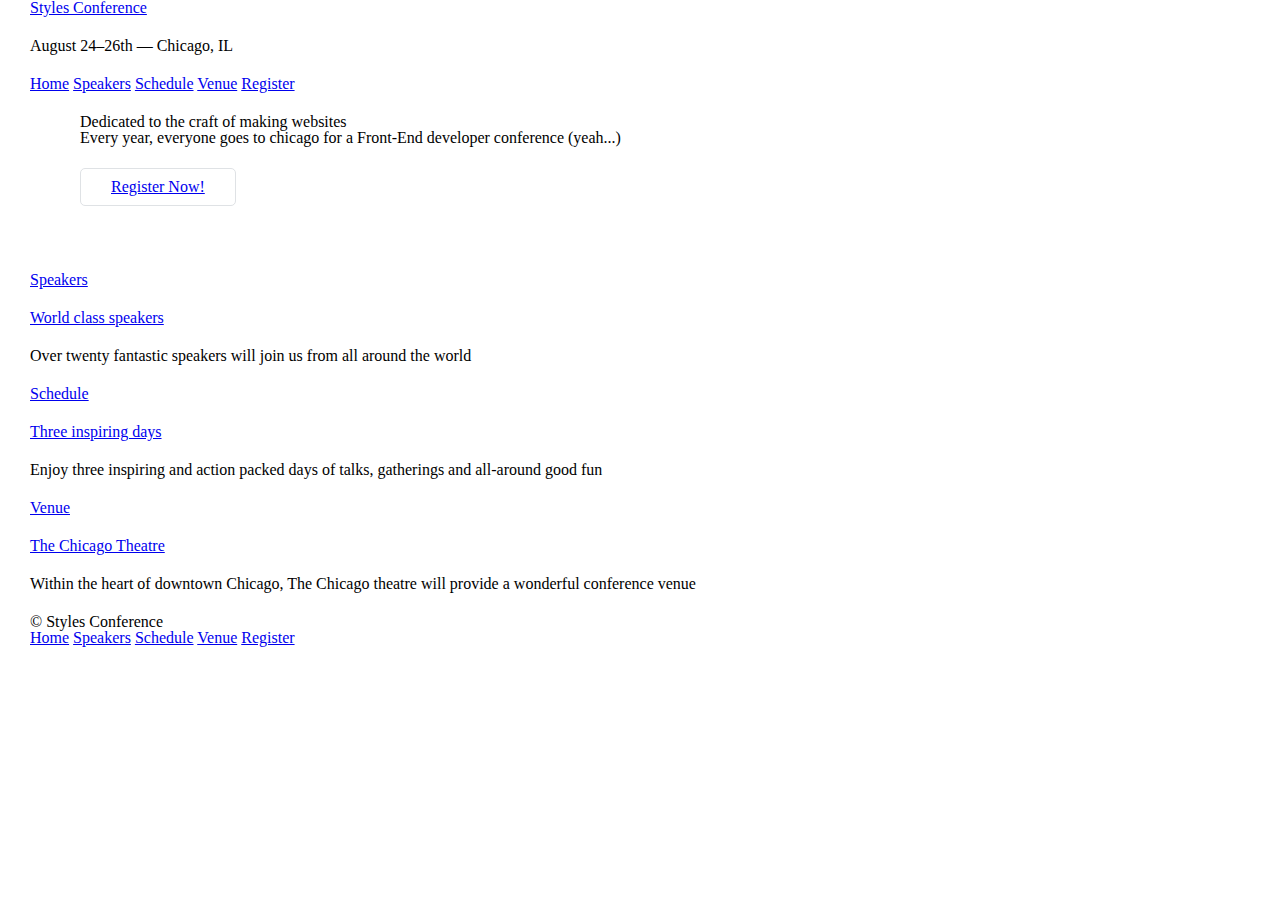
==== styles-conference/index.html @ d7342c50 "Chapter 4" ====
<!DOCTYPE html>
<html lang = "en">

  <head>
    <meta charset = "utf-8">
    <link rel = "stylesheet" href = "assets/stylesheets/main.css">
    <title>Styles Conference</title>
  </head>

  <body>

    <!--Header -->

    <header class = "containier">

      <h1>
        <a href = "index.html">Styles Conference</a>
      </h1>

      <h3>August 24&ndash;26th &mdash; Chicago, IL</h3>

      <nav>
        <a href = "index.html">Home</a>
        <a href = "speakers.html">Speakers</a>
        <a href = "schedule.html">Schedule</a>
        <a href = "venue.html">Venue</a>
        <a href = "register.html">Register</a>
      </nav>

    </header>

    <!--Main Content -->

    <section class = "hero containier">
      <h2>Dedicated to the craft of making websites</h2>
      <p>Every year, everyone goes to chicago for a Front-End developer conference (yeah...)</p>
      <a href = "register.html" class = "btn btn-alt">Register Now!</a>
    </section>

    <section class = "containier">
      <section>
        <a href = "speakers.html">
          <h5>Speakers</h5>
          <h3>World class speakers</h3>
        </a>
        <p>Over twenty fantastic speakers will join us from all around the world</p>
      </section>

      <section>
        <a href = "schedule.html">
          <h5>Schedule</h5>
          <h3>Three inspiring days</h3>
        </a>
        <p>Enjoy three inspiring and action packed days of talks, gatherings and all-around good fun</p>
      </section>

      <section>
        <a href = "venue.html">
          <h5>Venue</h5>
          <h3>The Chicago Theatre</h3>
        </a>
        <p>Within the heart of downtown Chicago, The Chicago theatre will provide a wonderful conference venue</p>
      </section>

    </section>

    <!-- Footer -->

    <footer class = "containier">
      <small>&copy; Styles Conference</small>
      <nav>
        <a href = "index.html">Home</a>
        <a href = "speakers.html">Speakers</a>
        <a href = "schedule.html">Schedule</a>
        <a href = "venue.html">Venue</a>
        <a href = "register.html">Register</a>
      </nav>
    </footer>
  </body>
</html>
---- styles-conference/assets/stylesheets/main.css ----
/* http://meyerweb.com/eric/tools/css/reset/
   v2.0 | 20110126
   License: none (public domain)
*/

html, body, div, span, applet, object, iframe,
h1, h2, h3, h4, h5, h6, p, blockquote, pre,
a, abbr, acronym, address, big, cite, code,
del, dfn, em, img, ins, kbd, q, s, samp,
small, strike, strong, sub, sup, tt, var,
b, u, i, center,
dl, dt, dd, ol, ul, li,
fieldset, form, label, legend,
table, caption, tbody, tfoot, thead, tr, th, td,
article, aside, canvas, details, embed,
figure, figcaption, footer, header, hgroup,
menu, nav, output, ruby, section, summary,
time, mark, audio, video {
	margin: 0;
	padding: 0;
	border: 0;
	font-size: 100%;
	font: inherit;
	vertical-align: baseline;
}
/* HTML5 display-role reset for older browsers */
article, aside, details, figcaption, figure,
footer, header, hgroup, menu, nav, section {
	display: block;
}
body {
	line-height: 1;
}
ol, ul {
	list-style: none;
}
blockquote, q {
	quotes: none;
}
blockquote:before, blockquote:after,
q:before, q:after {
	content: '';
	content: none;
}
table {
	border-collapse: collapse;
	border-spacing: 0;
}

/*
 =================
 Grid
 =================
 */

*,
*:before,
*:after {
  -webkit-box-sizing: border-box;
      moz-box-sizing: border-box;
          box-sizing: border-box;
}

.containier {
  width: 960px;
  padding-left: 30px;
  padding-right: 30px;
  margin: 0, auto;

}

/*
==================
Typography
==================
*/
h1, h3, h4, h5, p {
  margin-bottom: 22px;
}

/*
===================
Buttons
===================
*/
.btn {
  display: inline-block;
  border-radius: 5px;
  margin: 0;
}

.btn-alt {
  border: 1px solid #dfe2e5;
  padding: 10px 30px;
}

/*
====================
Home
====================
*/

.hero {
  padding: 22px 80px 66px 80px;
}
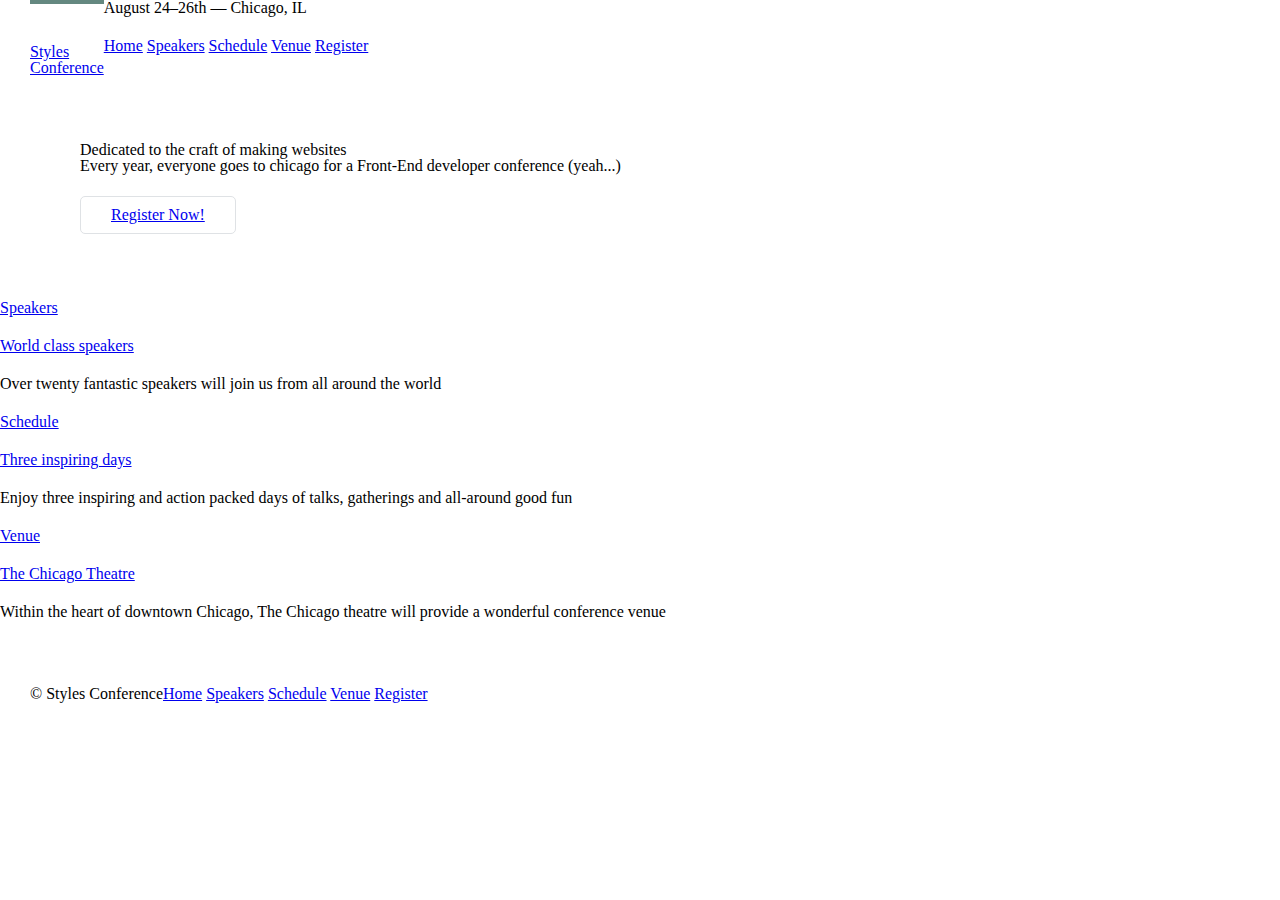
==== commit e38dfde1: "Chapter 5: Floats" ====
--- a/styles-conference/index.html
+++ b/styles-conference/index.html
@@ -11,10 +11,10 @@
 
     <!--Header -->
 
-    <header class = "containier">
+    <header class = "container group">
 
-      <h1>
-        <a href = "index.html">Styles Conference</a>
+      <h1 class = "logo">
+        <a href = "index.html">Styles <br> Conference</a>
       </h1>
 
       <h3>August 24&ndash;26th &mdash; Chicago, IL</h3>
@@ -66,7 +66,7 @@
 
     <!-- Footer -->
 
-    <footer class = "containier">
+    <footer class = "primary-footer container group">
       <small>&copy; Styles Conference</small>
       <nav>
         <a href = "index.html">Home</a>
--- a/styles-conference/assets/stylesheets/main.css
+++ b/styles-conference/assets/stylesheets/main.css
@@ -61,12 +61,32 @@
           box-sizing: border-box;
 }
 
-.containier {
+.container {
   width: 960px;
   padding-left: 30px;
   padding-right: 30px;
   margin: 0, auto;
 
+}
+
+/*
+===================
+Clearfix
+===================
+*/
+.group:before,
+.group:after {
+  content: "";
+  display: table;
+}
+
+.group:after {
+  clear: both;
+}
+
+.group{
+  clear: both;
+  *zoom: 1;
 }
 
 /*
@@ -103,3 +123,29 @@
 .hero {
   padding: 22px 80px 66px 80px;
 }
+
+
+/*
+=====================
+Primary header
+=====================
+*/
+.logo {
+  border-top: 4px solid #648880;
+  padding: 40px 0 22px 0;
+  float: left;
+}
+
+/*
+=====================
+Primary footer
+=====================
+*/
+.primary-footer {
+  padding-top: 44px;
+  padding-bottom: 44px;
+}
+
+.primary-footer small {
+  float: left;
+}
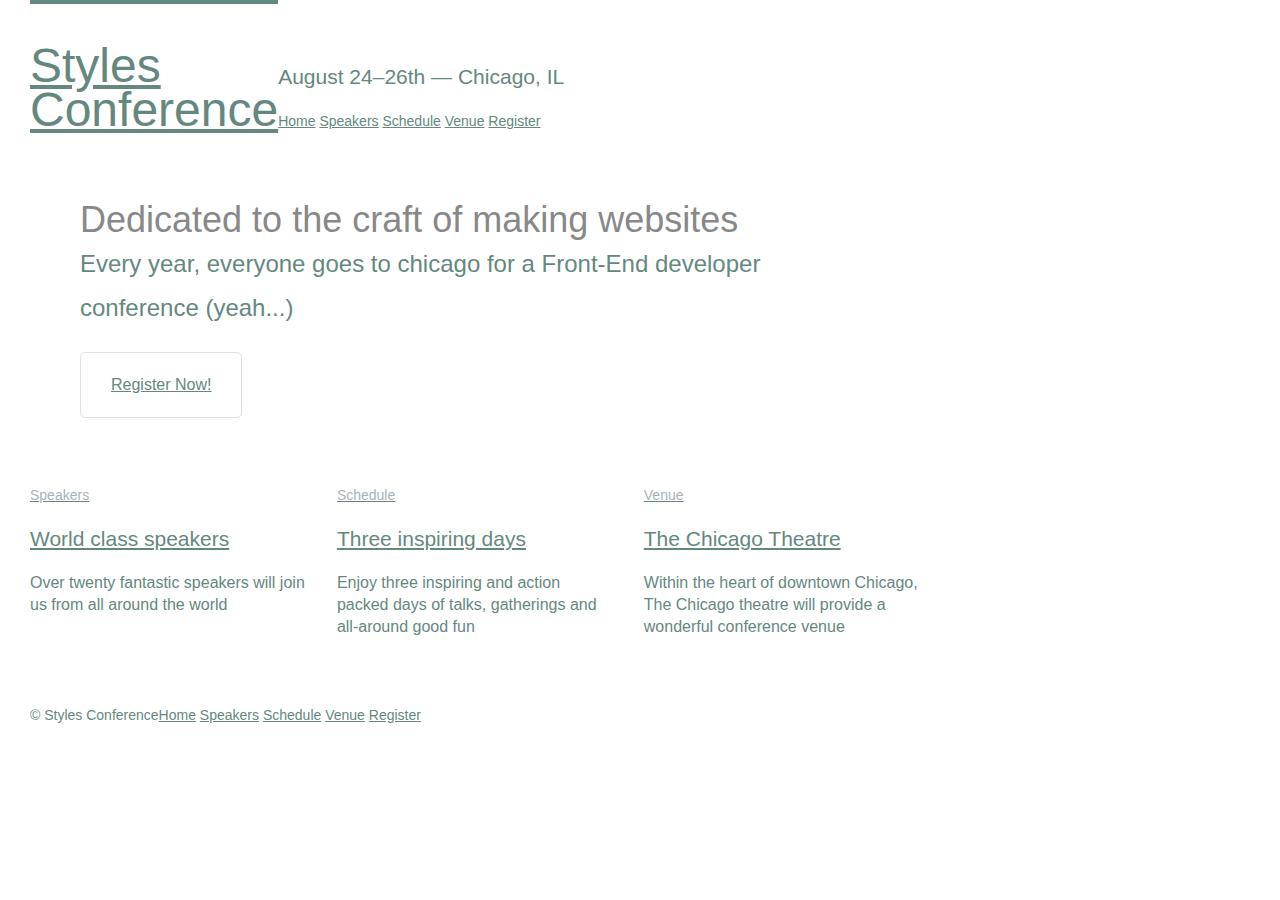
==== commit 2f7a04b0: "Chapter 6: Typography" ====
--- a/styles-conference/index.html
+++ b/styles-conference/index.html
@@ -17,9 +17,9 @@
         <a href = "index.html">Styles <br> Conference</a>
       </h1>
 
-      <h3>August 24&ndash;26th &mdash; Chicago, IL</h3>
+      <h3 class = "tagline">August 24&ndash;26th &mdash; Chicago, IL</h3>
 
-      <nav>
+      <nav class = "primary-nav">
         <a href = "index.html">Home</a>
         <a href = "speakers.html">Speakers</a>
         <a href = "schedule.html">Schedule</a>
@@ -31,30 +31,37 @@
 
     <!--Main Content -->
 
-    <section class = "hero containier">
+    <section class = "hero container">
       <h2>Dedicated to the craft of making websites</h2>
       <p>Every year, everyone goes to chicago for a Front-End developer conference (yeah...)</p>
       <a href = "register.html" class = "btn btn-alt">Register Now!</a>
     </section>
 
-    <section class = "containier">
-      <section>
+    <section class = "grid">
+      <section class = "teaser col-1-3">
         <a href = "speakers.html">
+
+          <!-- Speakers -->
+
           <h5>Speakers</h5>
           <h3>World class speakers</h3>
         </a>
         <p>Over twenty fantastic speakers will join us from all around the world</p>
-      </section>
+      </section><!--
 
-      <section>
+        Schedule
+
+      --><section class = "teaser col-1-3">
         <a href = "schedule.html">
           <h5>Schedule</h5>
           <h3>Three inspiring days</h3>
         </a>
         <p>Enjoy three inspiring and action packed days of talks, gatherings and all-around good fun</p>
-      </section>
+      </section><!--
 
-      <section>
+        Venue
+
+      --><section class = "teaser col-1-3">
         <a href = "venue.html">
           <h5>Venue</h5>
           <h3>The Chicago Theatre</h3>
--- a/styles-conference/assets/stylesheets/main.css
+++ b/styles-conference/assets/stylesheets/main.css
@@ -48,6 +48,17 @@
 }
 
 /*
+==================
+Custom Styles
+==================
+*/
+body {
+  color: #888;
+  font: 300 16px/22px "Open Sans", "Helvetica Neue", Helvetica, Arial, sans-serif;
+}
+
+
+/*
  =================
  Grid
  =================
@@ -62,11 +73,35 @@
 }
 
 .container {
-  width: 960px;
   padding-left: 30px;
   padding-right: 30px;
+}
+
+.container,
+.grid {
+  width: 960px;
   margin: 0, auto;
-
+}
+
+.col-1-3 {
+  width: 33%;
+}
+
+.col-2-3 {
+  width: 66%;
+}
+
+.col-1-3,
+.col-2-3 {
+  display: inline-block;
+  vertical-align: top;
+}
+
+.grid,
+.col-1-3,
+.col-2-3 {
+  padding-left: 15px;
+  padding-right: 15px;
 }
 
 /*
@@ -96,7 +131,59 @@
 */
 h1, h3, h4, h5, p {
   margin-bottom: 22px;
-}
+  color: #648880;
+}
+
+h1 {
+  font-size: 36px;
+  line-height: 44px;
+}
+
+h2 {
+  font-size: 24px;
+  line-height: 44px;
+}
+
+h3 {
+  font-size: 21px;
+}
+
+h4 {
+  font-size: 18px;
+}
+
+h5 {
+  color: #a9b2b9;
+  font-size: 14px;
+  font-weight: 400;
+}
+
+strong {
+  font-weight: 400;
+}
+
+cite, em {
+  font-style: italic;
+}
+
+/*
+====================
+Links
+====================
+*/
+
+a:hover {
+  color: #a9b2b9;
+}
+
+a {
+  color: #648880;
+}
+
+.teaser a:hover h3{
+  color: #a9b2b9;
+}
+
 
 /*
 ===================
@@ -122,8 +209,16 @@
 
 .hero {
   padding: 22px 80px 66px 80px;
-}
-
+  line-height: 44px;
+}
+
+.hero h2 {
+  font-size: 36px;
+}
+
+.hero p {
+  font-size: 24px;
+}
 
 /*
 =====================
@@ -134,6 +229,17 @@
   border-top: 4px solid #648880;
   padding: 40px 0 22px 0;
   float: left;
+  font-size: 48px;
+  line-height: 44px;
+}
+
+.tagline {
+  margin: 66px 0 22px 0;
+}
+
+.primary-nav {
+  font-size: 14px;
+  font-weight: 400;
 }
 
 /*
@@ -142,10 +248,13 @@
 =====================
 */
 .primary-footer {
+  color: #648880;
+  font-size: 14px;
   padding-top: 44px;
   padding-bottom: 44px;
 }
 
 .primary-footer small {
   float: left;
-}
+  font-weight: 400;
+}
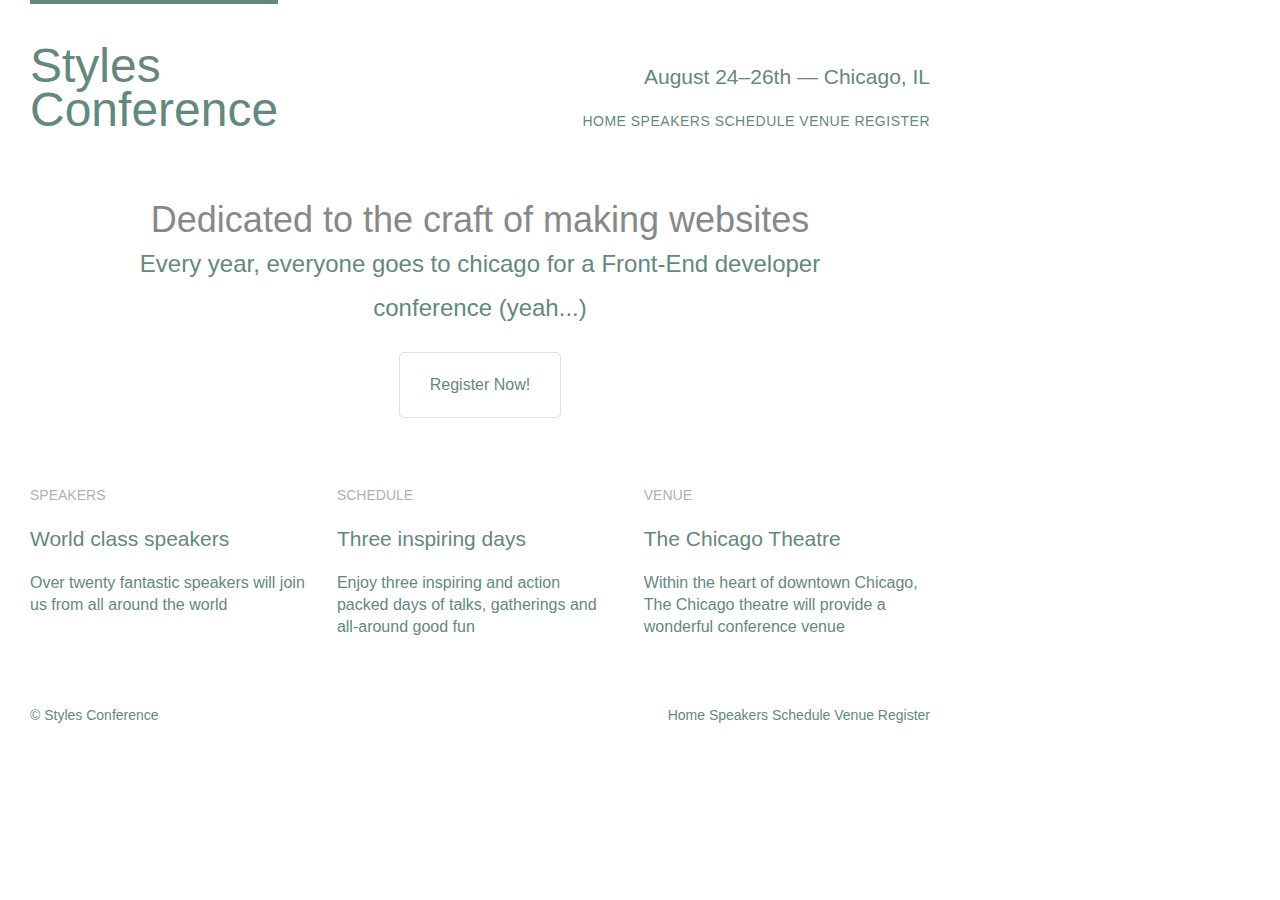
==== commit 406e6858: "Typography: sectond batch of practice" ====
--- a/styles-conference/index.html
+++ b/styles-conference/index.html
@@ -19,7 +19,7 @@
 
       <h3 class = "tagline">August 24&ndash;26th &mdash; Chicago, IL</h3>
 
-      <nav class = "primary-nav">
+      <nav class = "nav primary-nav">
         <a href = "index.html">Home</a>
         <a href = "speakers.html">Speakers</a>
         <a href = "schedule.html">Schedule</a>
@@ -75,7 +75,7 @@
 
     <footer class = "primary-footer container group">
       <small>&copy; Styles Conference</small>
-      <nav>
+      <nav class = "nav">
         <a href = "index.html">Home</a>
         <a href = "speakers.html">Speakers</a>
         <a href = "schedule.html">Schedule</a>
--- a/styles-conference/assets/stylesheets/main.css
+++ b/styles-conference/assets/stylesheets/main.css
@@ -156,6 +156,7 @@
   color: #a9b2b9;
   font-size: 14px;
   font-weight: 400;
+  text-transform: uppercase;
 }
 
 strong {
@@ -178,6 +179,11 @@
 
 a {
   color: #648880;
+  text-decoration: none;
+}
+
+p a {
+  border-bottom: 1px solid #dfe2e5;
 }
 
 .teaser a:hover h3{
@@ -210,6 +216,7 @@
 .hero {
   padding: 22px 80px 66px 80px;
   line-height: 44px;
+  text-align: center;
 }
 
 .hero h2 {
@@ -235,11 +242,14 @@
 
 .tagline {
   margin: 66px 0 22px 0;
+  text-align: right;
 }
 
 .primary-nav {
   font-size: 14px;
   font-weight: 400;
+  text-transform: uppercase;
+  letter-spacing: .5px;
 }
 
 /*
@@ -258,3 +268,12 @@
   float: left;
   font-weight: 400;
 }
+
+/*
+=====================
+Navigation
+=====================
+*/
+.nav {
+  text-align: right;
+}
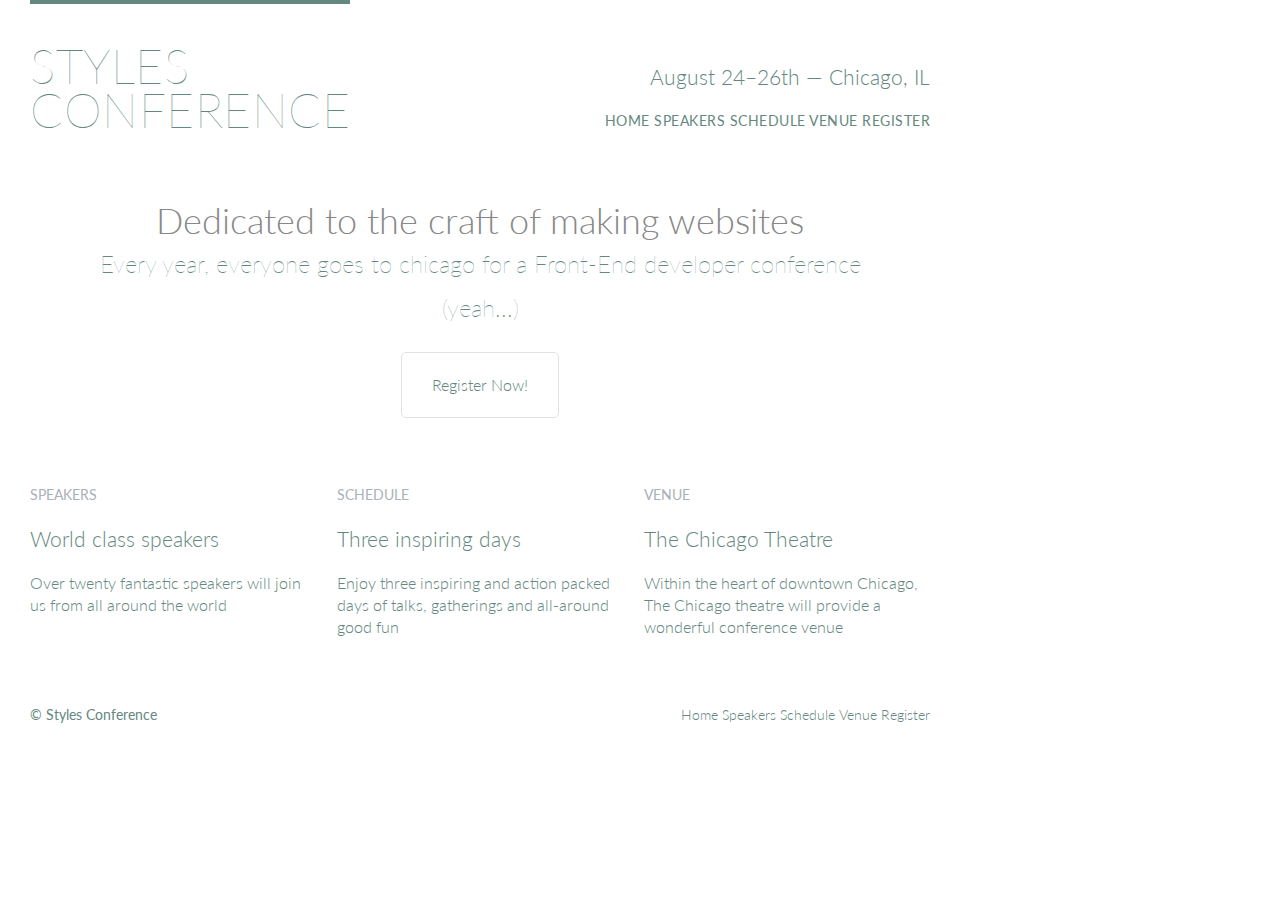
==== commit 63632c8a: "Typography: Last update" ====
--- a/styles-conference/index.html
+++ b/styles-conference/index.html
@@ -4,6 +4,7 @@
   <head>
     <meta charset = "utf-8">
     <link rel = "stylesheet" href = "assets/stylesheets/main.css">
+    <link rel = "stylesheet" href="https://fonts.googleapis.com/css?family=Lato:100,300,400">
     <title>Styles Conference</title>
   </head>
 
--- a/styles-conference/assets/stylesheets/main.css
+++ b/styles-conference/assets/stylesheets/main.css
@@ -54,7 +54,7 @@
 */
 body {
   color: #888;
-  font: 300 16px/22px "Open Sans", "Helvetica Neue", Helvetica, Arial, sans-serif;
+  font: 300 16px/22px "Lato", "Open Sans", "Helvetica Neue", Helvetica, Arial, sans-serif;
 }
 
 
@@ -225,6 +225,7 @@
 
 .hero p {
   font-size: 24px;
+  font-weight: 100;
 }
 
 /*
@@ -238,6 +239,9 @@
   float: left;
   font-size: 48px;
   line-height: 44px;
+  text-transform: uppercase;
+  letter-spacing: .5px;
+  font-weight: 100;
 }
 
 .tagline {
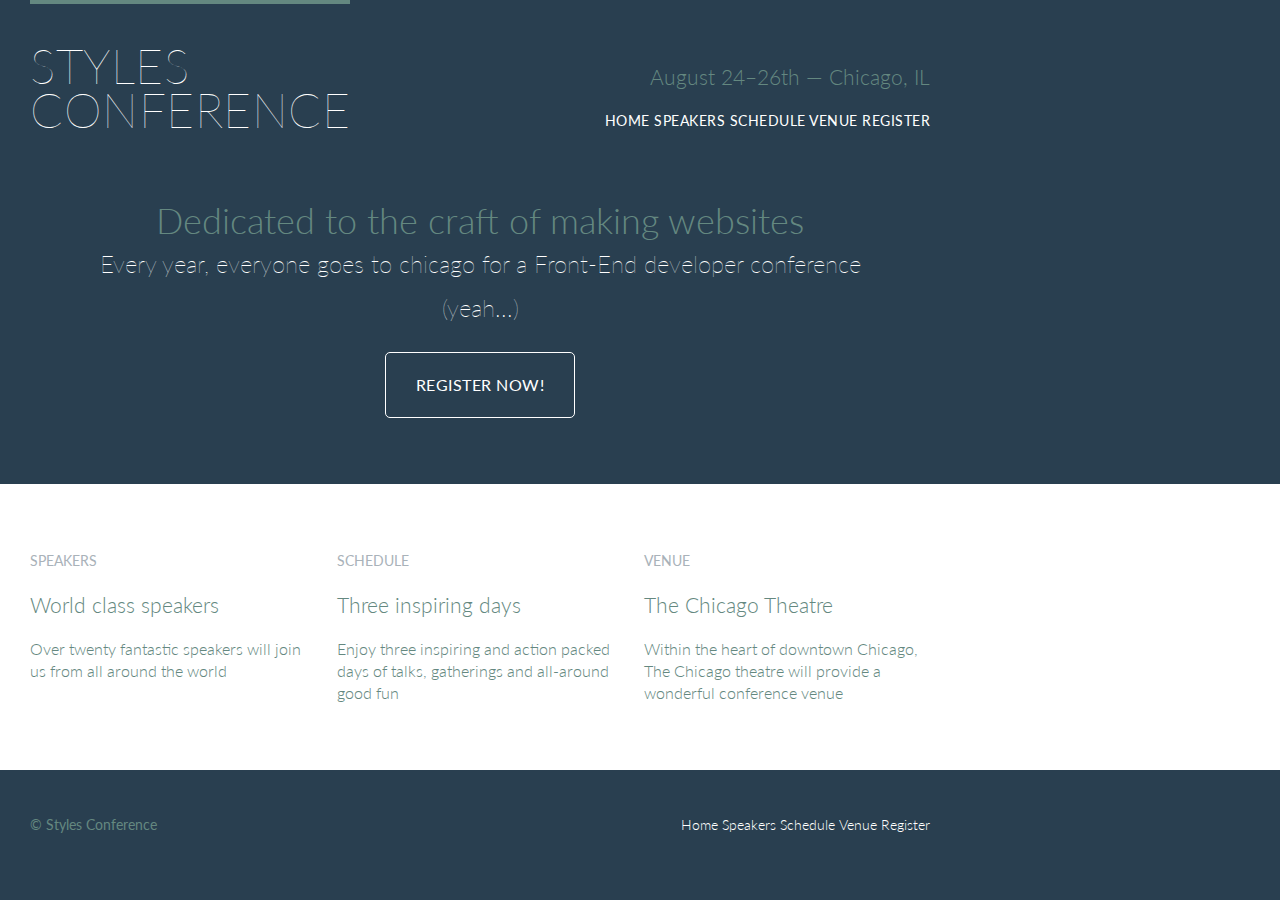
==== commit b038b25b: "Backgrounds: First Practice" ====
--- a/styles-conference/index.html
+++ b/styles-conference/index.html
@@ -12,7 +12,7 @@
 
     <!--Header -->
 
-    <header class = "container group">
+    <header class = "primary-header container group">
 
       <h1 class = "logo">
         <a href = "index.html">Styles <br> Conference</a>
@@ -38,38 +38,41 @@
       <a href = "register.html" class = "btn btn-alt">Register Now!</a>
     </section>
 
-    <section class = "grid">
-      <section class = "teaser col-1-3">
-        <a href = "speakers.html">
+    <section class = "rows">
+      <div class = "grid">
 
-          <!-- Speakers -->
+        <section class = "teaser col-1-3">
+          <a href = "speakers.html">
 
-          <h5>Speakers</h5>
-          <h3>World class speakers</h3>
-        </a>
-        <p>Over twenty fantastic speakers will join us from all around the world</p>
-      </section><!--
+            <!-- Speakers -->
 
-        Schedule
+            <h5>Speakers</h5>
+            <h3>World class speakers</h3>
+          </a>
+          <p>Over twenty fantastic speakers will join us from all around the world</p>
+        </section><!--
 
-      --><section class = "teaser col-1-3">
-        <a href = "schedule.html">
-          <h5>Schedule</h5>
-          <h3>Three inspiring days</h3>
-        </a>
-        <p>Enjoy three inspiring and action packed days of talks, gatherings and all-around good fun</p>
-      </section><!--
+          Schedule
 
-        Venue
+        --><section class = "teaser col-1-3">
+          <a href = "schedule.html">
+            <h5>Schedule</h5>
+            <h3>Three inspiring days</h3>
+          </a>
+          <p>Enjoy three inspiring and action packed days of talks, gatherings and all-around good fun</p>
+        </section><!--
 
-      --><section class = "teaser col-1-3">
-        <a href = "venue.html">
-          <h5>Venue</h5>
-          <h3>The Chicago Theatre</h3>
-        </a>
-        <p>Within the heart of downtown Chicago, The Chicago theatre will provide a wonderful conference venue</p>
-      </section>
+          Venue
 
+        --><section class = "teaser col-1-3">
+          <a href = "venue.html">
+            <h5>Venue</h5>
+            <h3>The Chicago Theatre</h3>
+          </a>
+          <p>Within the heart of downtown Chicago, The Chicago theatre will provide a wonderful conference venue</p>
+        </section>
+
+      </div>
     </section>
 
     <!-- Footer -->
--- a/styles-conference/assets/stylesheets/main.css
+++ b/styles-conference/assets/stylesheets/main.css
@@ -55,6 +55,7 @@
 body {
   color: #888;
   font: 300 16px/22px "Lato", "Open Sans", "Helvetica Neue", Helvetica, Arial, sans-serif;
+  background: #293f50;
 }
 
 
@@ -125,6 +126,17 @@
 }
 
 /*
+===================
+Rows
+===================
+*/
+.rows {
+  background: #fff;
+  min-width: 960px;
+  padding: 66px 0 44px 0;
+}
+
+/*
 ==================
 Typography
 ==================
@@ -186,10 +198,20 @@
   border-bottom: 1px solid #dfe2e5;
 }
 
-.teaser a:hover h3{
+.teaser a:hover h3 {
   color: #a9b2b9;
 }
 
+.primary-header a,
+.primary-footer a {
+  color: #fff;
+}
+
+.primary-header a:hover,
+.primary-footer a:hover{
+  color: #648880;
+}
+
 
 /*
 ===================
@@ -197,14 +219,24 @@
 ===================
 */
 .btn {
+  color: #fff;
+  cursor: pointer;
+  font-weight: 400;
+  letter-spacing: .5px;
+  text-transform: uppercase;
   display: inline-block;
   border-radius: 5px;
   margin: 0;
 }
 
 .btn-alt {
-  border: 1px solid #dfe2e5;
+  border: 1px solid #fff;
   padding: 10px 30px;
+}
+
+.btn-alt:hover {
+  background: #fff;
+  color: #648880;
 }
 
 /*
@@ -214,9 +246,11 @@
 */
 
 .hero {
+
   padding: 22px 80px 66px 80px;
   line-height: 44px;
   text-align: center;
+  color: #648880;
 }
 
 .hero h2 {
@@ -224,6 +258,7 @@
 }
 
 .hero p {
+  color: #fff;
   font-size: 24px;
   font-weight: 100;
 }
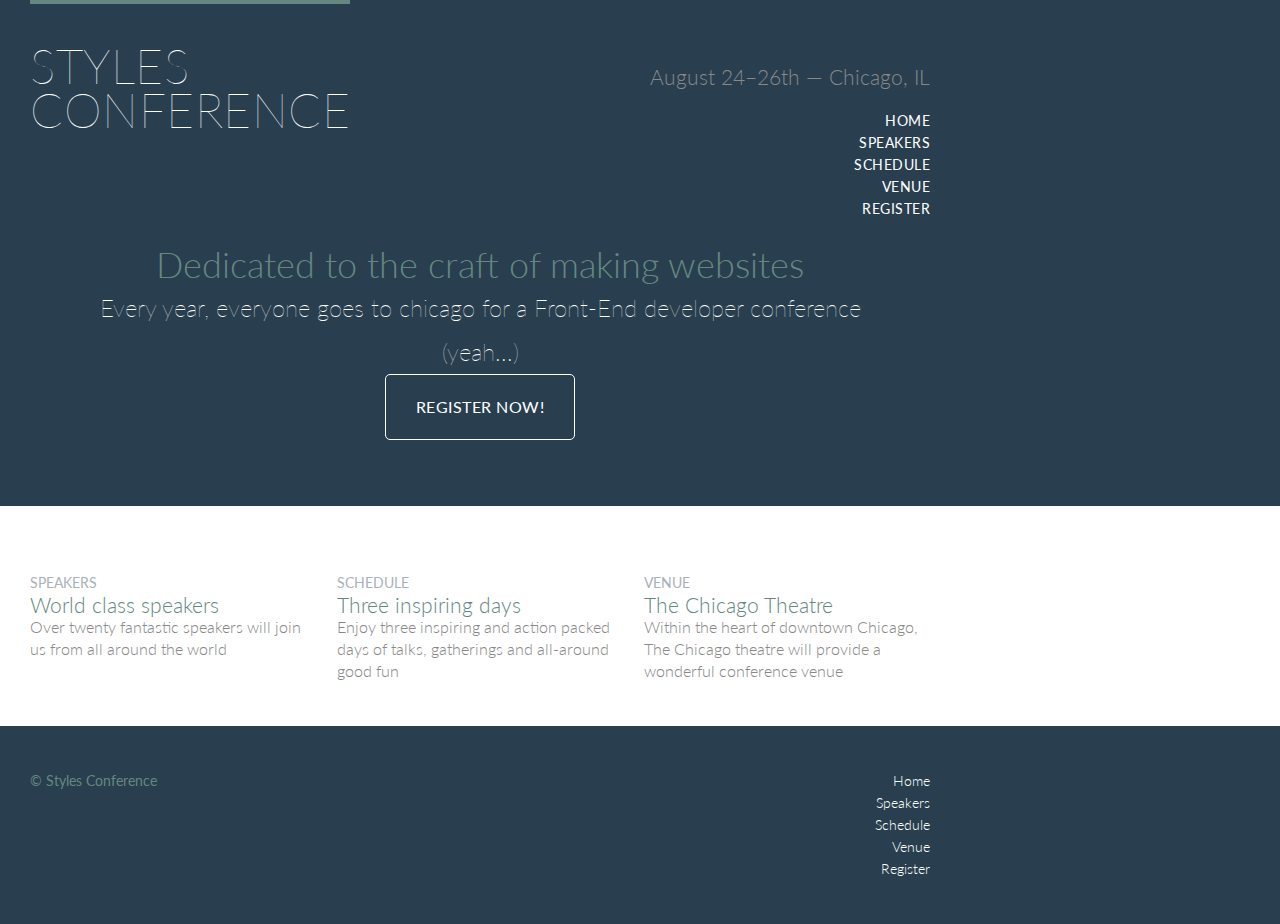
==== commit d3abb25d: "Chapter8: Creating Lists - Ex.1" ====
--- a/styles-conference/index.html
+++ b/styles-conference/index.html
@@ -21,11 +21,13 @@
       <h3 class = "tagline">August 24&ndash;26th &mdash; Chicago, IL</h3>
 
       <nav class = "nav primary-nav">
-        <a href = "index.html">Home</a>
-        <a href = "speakers.html">Speakers</a>
-        <a href = "schedule.html">Schedule</a>
-        <a href = "venue.html">Venue</a>
-        <a href = "register.html">Register</a>
+        <ul>
+          <li><a href = "index.html">Home</a></li><!--
+          --><li><a href = "speakers.html">Speakers</a></li><!--
+          --><li><a href = "schedule.html">Schedule</a></li><!--
+          --><li><a href = "venue.html">Venue</a></li><!--
+          --><li><a href = "register.html">Register</a></li>
+        </ul>
       </nav>
 
     </header>
@@ -80,11 +82,13 @@
     <footer class = "primary-footer container group">
       <small>&copy; Styles Conference</small>
       <nav class = "nav">
-        <a href = "index.html">Home</a>
-        <a href = "speakers.html">Speakers</a>
-        <a href = "schedule.html">Schedule</a>
-        <a href = "venue.html">Venue</a>
-        <a href = "register.html">Register</a>
+        <ul>
+          <li><a href = "index.html">Home</a></li><!--
+          --><li><a href = "speakers.html">Speakers</a></li><!--
+          --><li><a href = "schedule.html">Schedule</a></li><!--
+          --><li><a href = "venue.html">Venue</a></li><!--
+          --><li><a href = "register.html">Register</a></li>
+        </ul>
       </nav>
     </footer>
   </body>
--- a/styles-conference/assets/stylesheets/main.css
+++ b/styles-conference/assets/stylesheets/main.css
@@ -132,8 +132,22 @@
 */
 .rows {
   background: #fff;
+  padding: 66px 0 44px 0;
+}
+
+.rows-alt {
   min-width: 960px;
-  padding: 66px 0 44px 0;
+}
+
+.rows-alt {
+  background: #cbe2c1;
+  background: -webkit-linear-gradient(to right, #a1d3b0, #f6f1d3);
+  background: -moz-linear-gradient(to right, #a1d3b0, #f6f1d3);
+  background: linear-gradient(to right, #a1d3b0, #f6f1d3);
+  padding: 44px 0 22px 0;
+ }
+
+
 }
 
 /*
@@ -178,6 +192,22 @@
 cite, em {
   font-style: italic;
 }
+
+/*
+====================
+Leads
+====================
+*/
+
+.lead {
+  text-align: center;
+}
+
+.lead p {
+  font-size: 21px;
+  line-height: 33px;
+}
+
 
 /*
 ====================
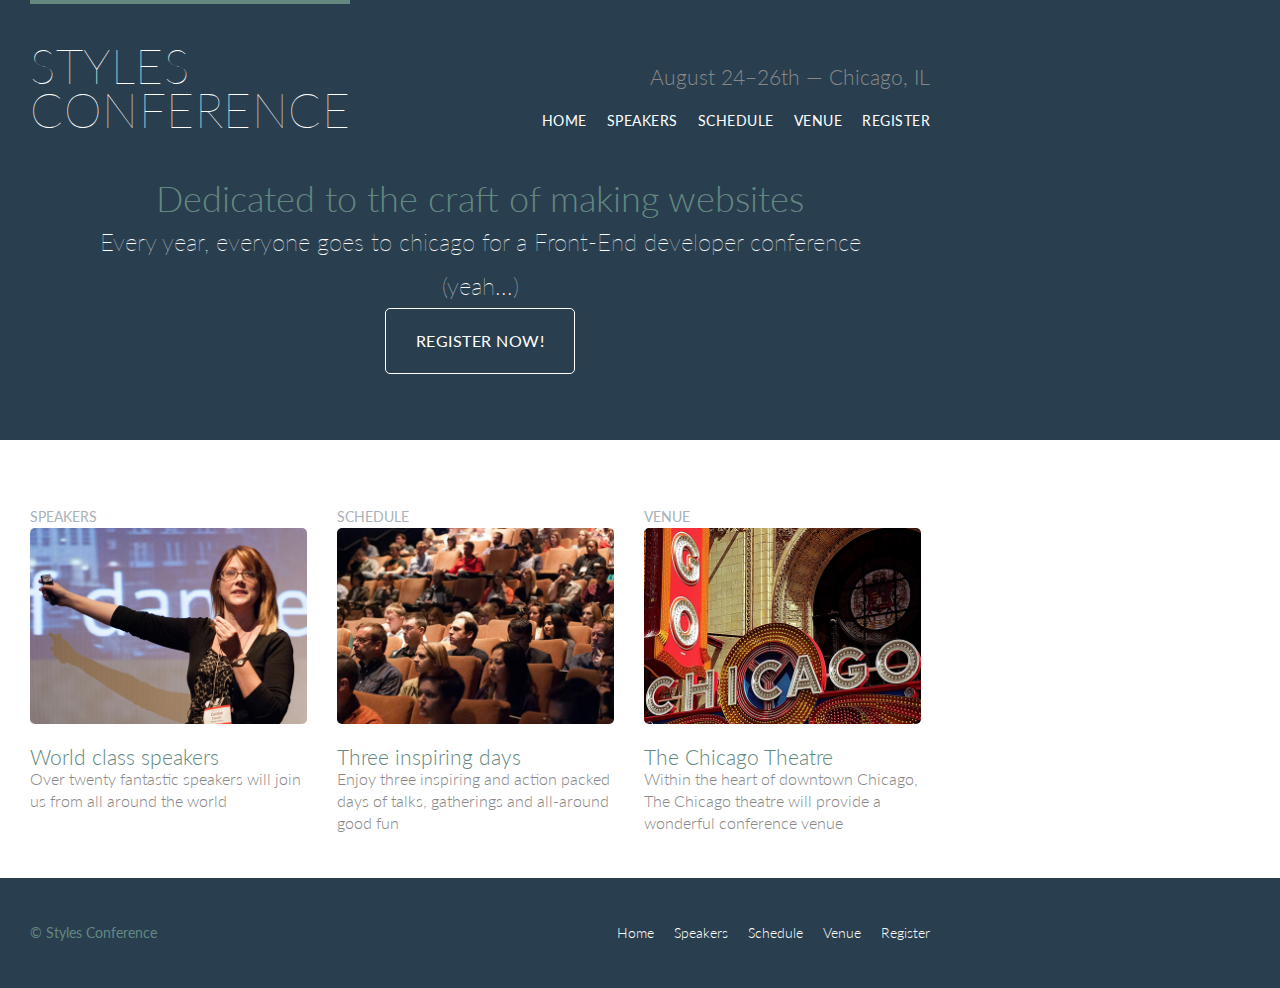
==== commit f51b6fb7: "Ch9: Media" ====
--- a/styles-conference/index.html
+++ b/styles-conference/index.html
@@ -44,11 +44,12 @@
       <div class = "grid">
 
         <section class = "teaser col-1-3">
+          <h5>Speakers</h5>
           <a href = "speakers.html">
 
             <!-- Speakers -->
 
-            <h5>Speakers</h5>
+            <img src = "assets/images/home/speakers.jpg" alt = "Professional Speaker">
             <h3>World class speakers</h3>
           </a>
           <p>Over twenty fantastic speakers will join us from all around the world</p>
@@ -57,8 +58,9 @@
           Schedule
 
         --><section class = "teaser col-1-3">
+          <h5>Schedule</h5>
           <a href = "schedule.html">
-            <h5>Schedule</h5>
+            <img src = "assets/images/home/schedule.jpg" alt = "Audience">
             <h3>Three inspiring days</h3>
           </a>
           <p>Enjoy three inspiring and action packed days of talks, gatherings and all-around good fun</p>
@@ -67,8 +69,9 @@
           Venue
 
         --><section class = "teaser col-1-3">
+          <h5>Venue</h5>
           <a href = "venue.html">
-            <h5>Venue</h5>
+            <img src = "assets/images/home/venue.jpg" alt = "The Chicago Theatre (I think)">
             <h3>The Chicago Theatre</h3>
           </a>
           <p>Within the heart of downtown Chicago, The Chicago theatre will provide a wonderful conference venue</p>
--- a/styles-conference/assets/stylesheets/main.css
+++ b/styles-conference/assets/stylesheets/main.css
@@ -346,3 +346,68 @@
 .nav {
   text-align: right;
 }
+
+.nav li {
+  display: inline-block;
+  margin: 0 10px;
+  vertical-align: top;
+}
+
+.nav li:last-child {
+  margin-right: 0;
+}
+
+/*
+=====================
+Speakers
+=====================
+*/
+
+.speaker-info {
+  border: 1px solid #dfe2e5;
+  border-radius: 5px;
+  margin-top: 88px;
+  padding-bottom: 22px;
+  text-align: center;
+}
+
+.speaker {
+  margin-bottom: 44px;
+}
+
+/*
+=====================
+Images
+=====================
+*/
+.teaser img {
+  border-radius: 5px;
+  display: block;
+  margin-bottom: 22px;
+  max-width: 100%;
+}
+
+.speaker-info img {
+  border-radius: 50%;
+  height: 130px;
+  margin: -66px 0 22px 0;
+  vertical-align: top;
+}
+
+/*
+=====================
+Venue
+=====================
+*/
+
+.venue-theatre {
+  margin-bottom: 66px;
+}
+
+.venue-hotel {
+  margin-bottom: 22px;
+}
+
+.venue-map {
+  height: 264px;
+}
